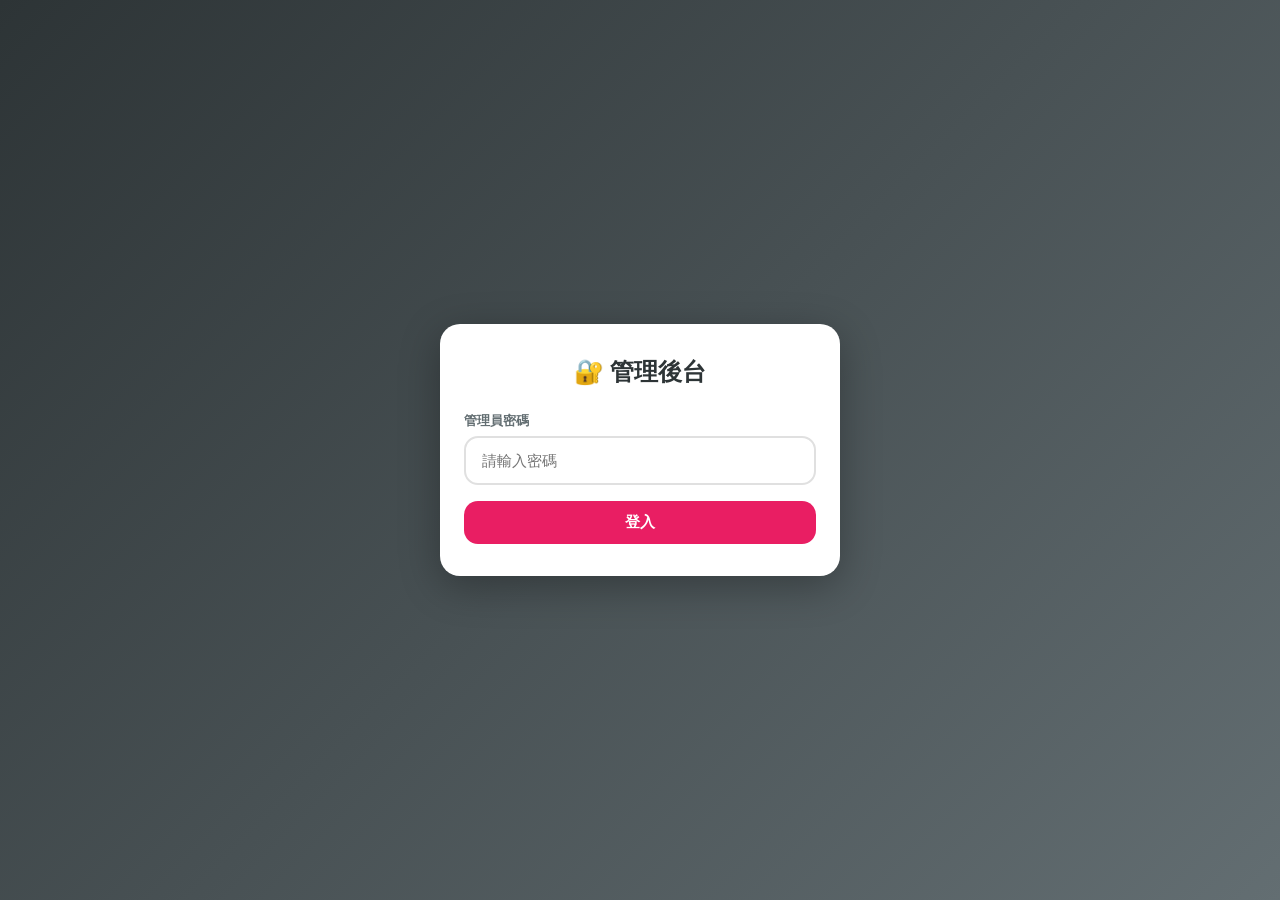
==== admin.html @ cda7dee1 "Initial commit: 大江購物冒險 - 600人團隊闖關遊戲 - 60 teams, 12 mini-games across 6 floors (GBF, 1F-5F) - All gam" ====
<!DOCTYPE html>
<html lang="zh-TW">
<head>
  <meta charset="UTF-8">
  <meta name="viewport" content="width=device-width, initial-scale=1.0, maximum-scale=1.0, user-scalable=no">
  <meta name="theme-color" content="#E91E63">
  <title>管理後台 - 大江購物冒險</title>
  <link rel="stylesheet" href="css/common.css">
  <style>
    .admin-login { min-height:100vh; display:flex; align-items:center; justify-content:center; padding:24px; background:linear-gradient(135deg,#2d3436,#636e72); }
    .admin-card { width:100%; max-width:400px; background:white; border-radius:20px; padding:32px 24px; box-shadow:0 10px 40px rgba(0,0,0,0.3); }
    .admin-card h2 { text-align:center; margin-bottom:24px; }
    .admin-panel { display:none; } .admin-panel.show { display:block; }
    .admin-section { background:white; border-radius:16px; padding:20px; margin-bottom:16px; box-shadow:var(--shadow); }
    .admin-section h3 { font-size:16px; margin-bottom:12px; }
    .stat-grid { display:grid; grid-template-columns:repeat(2,1fr); gap:10px; margin-bottom:16px; }
    .stat-card { background:#f8f9fa; border-radius:12px; padding:12px; text-align:center; }
    .stat-card .num { font-size:24px; font-weight:900; color:var(--primary); }
    .stat-card .label { font-size:11px; color:var(--text-light); margin-top:4px; }
    .photo-review-card { background:#f8f9fa; border-radius:12px; padding:14px; margin-bottom:12px; }
    .photo-review-card img { width:100%; border-radius:8px; margin-bottom:10px; max-height:240px; object-fit:cover; }
    .photo-review-actions { display:flex; gap:8px; }
    .badge-pending { display:inline-block; padding:3px 10px; border-radius:12px; font-size:11px; font-weight:700; background:#fff3e0; color:#e65100; }
    .badge-approved { display:inline-block; padding:3px 10px; border-radius:12px; font-size:11px; font-weight:700; background:#e8f5e9; color:#2e7d32; }
    .badge-rejected { display:inline-block; padding:3px 10px; border-radius:12px; font-size:11px; font-weight:700; background:#ffebee; color:#c62828; }
  </style>
</head>
<body>
<div class="admin-login" id="adminLogin"><div class="admin-card"><h2>🔐 管理後台</h2><div class="form-group"><label class="form-label">管理員密碼</label><input type="password" class="input" id="adminPwd" placeholder="請輸入密碼"></div><button class="btn btn-primary btn-block" onclick="adminAuth()">登入</button></div></div>
<div class="admin-panel" id="adminPanel">
  <div class="top-bar"><button class="top-bar-back" onclick="window.location.href='map.html'">←</button><div class="top-bar-title">🔧 管理後台</div><div style="width:40px;"></div></div>
  <div class="page-container">
    <div class="admin-section"><h3>📊 即時數據</h3><div class="stat-grid"><div class="stat-card"><div class="num" id="statPlayers">-</div><div class="label">已登入</div></div><div class="stat-card"><div class="num" id="statPlays">-</div><div class="label">遊戲次數</div></div><div class="stat-card"><div class="num" id="statPending">-</div><div class="label">待審照片</div></div><div class="stat-card"><div class="num" id="statTime">-</div><div class="label">目前時間</div></div></div><button class="btn btn-outline btn-sm" onclick="loadDashboard()">🔄 刷新</button></div>
    <div class="admin-section"><h3>📢 發送廣播</h3><textarea class="input" id="broadcastContent" rows="3" placeholder="輸入廣播訊息..." style="resize:none;"></textarea><div style="margin-top:12px;"><button class="btn btn-primary" onclick="sendBroadcast()">📢 發送</button></div></div>
    <div class="admin-section"><h3>📸 照片審核</h3><button class="btn btn-outline btn-sm" onclick="loadPhotos()">🔄 刷新照片</button><div id="photoList" style="margin-top:12px;"></div></div>
    <div class="admin-section"><h3>➕ 手動加分</h3><div class="form-group"><select class="select" id="pointsTeam"><option value="">選擇隊伍</option></select></div><div class="form-group"><input type="number" class="input" id="pointsAmount" placeholder="分數"></div><div class="form-group"><input type="text" class="input" id="pointsReason" placeholder="原因"></div><button class="btn btn-accent" id="addPointsBtn" onclick="addPoints()">確認加分</button></div>
  </div>
</div>
<script src="js/config.js"></script><script src="js/api.js"></script><script src="js/auth.js"></script>
<script>
  API.init(); const ADMIN_PWD = '11201120';
  function adminAuth() { if (document.getElementById('adminPwd').value === ADMIN_PWD) { document.getElementById('adminLogin').style.display = 'none'; document.getElementById('adminPanel').classList.add('show'); initAdmin(); } else alert('密碼錯誤'); }
  function initAdmin() {
    const sel = document.getElementById('pointsTeam');
    CONFIG.TEAMS.forEach(t => { const o = document.createElement('option'); o.value = t.id; o.textContent = `${t.emoji} ${t.name}`; sel.appendChild(o); });
    loadDashboard(); loadPhotos();
    setInterval(() => { loadPhotos(); loadDashboard(); }, 4000);
  }
  async function loadDashboard() {
    try { const d = await API.get('getDashboard', { action:'getDashboard', password:ADMIN_PWD }, 0);
      if (d) { document.getElementById('statPlayers').textContent = d.totalPlayers||0; document.getElementById('statPlays').textContent = d.totalPlays||0; document.getElementById('statPending').textContent = d.pendingPhotos||0; document.getElementById('statTime').textContent = new Date().toLocaleTimeString('zh-TW',{hour:'2-digit',minute:'2-digit'}); }
    } catch {}
  }
  async function loadPhotos() {
    try { const d = await API.get('getPendingPhotos', { action:'getPendingPhotos', password:ADMIN_PWD }, 0);
      if (!d || !d.photos) return; const c = document.getElementById('photoList');
      if (!d.photos.length) { c.innerHTML = '<div style="text-align:center;color:#999;padding:20px;">沒有照片</div>'; return; }
      const sorted = d.photos.sort((a,b) => a.status==='pending'&&b.status!=='pending'?-1:1);
      c.innerHTML = sorted.map(p => { const team = CONFIG.TEAMS.find(t=>t.id===p.teamId); const badge = p.status==='approved'?'badge-approved':p.status==='rejected'?'badge-rejected':'badge-pending'; const text = p.status==='approved'?'✅已通過':p.status==='rejected'?'❌未通過':'⏳待審核';
        return `<div class="photo-review-card"><img src="${p.thumbUrl||p.photoUrl}" loading="lazy"><div style="font-size:12px;color:var(--text-light);margin-bottom:8px;"><strong>${p.playerName}</strong> · ${team?team.emoji+' '+team.name:''} <span class="${badge}" style="margin-left:8px;">${text}</span></div>${p.status==='pending'?`<div class="photo-review-actions"><button class="btn btn-primary btn-sm" id="a-${p.submissionId}" onclick="verifyPhoto('${p.submissionId}',true,this)">✅ 通過 (+300分)</button><button class="btn btn-outline btn-sm" style="color:#f44336;border-color:#f44336;" id="r-${p.submissionId}" onclick="verifyPhoto('${p.submissionId}',false,this)">❌ 不通過</button></div>`:''}</div>`; }).join('');
    } catch {}
  }
  async function verifyPhoto(id, approved, btn) {
    if (!confirm(approved?'確定通過？將加 300 分':'確定不通過？')) return;
    const a = document.getElementById('a-'+id), r = document.getElementById('r-'+id);
    if (a) { a.disabled = true; a.textContent = '處理中...'; } if (r) r.disabled = true;
    try { await API.post('ADMIN', { action:'verifyPhoto', password:ADMIN_PWD, submissionId:id, approved }); alert(approved?'已通過！':'已拒絕'); loadPhotos(); } catch { alert('失敗'); if (a) { a.disabled=false; a.textContent='✅ 通過'; } if (r) r.disabled=false; }
  }
  async function sendBroadcast() { const c = document.getElementById('broadcastContent').value.trim(); if (!c) return alert('請輸入內容'); try { await API.post('ADMIN', { action:'broadcast', password:ADMIN_PWD, type:'text', content:c }); alert('已發送！'); document.getElementById('broadcastContent').value=''; } catch { alert('失敗'); } }
  async function addPoints() {
    const t = document.getElementById('pointsTeam').value, p = parseInt(document.getElementById('pointsAmount').value), r = document.getElementById('pointsReason').value.trim();
    if (!t||!p) return alert('請填寫完整');
    const btn = document.getElementById('addPointsBtn'); btn.disabled=true; btn.textContent='提交中...';
    try { await API.post('ADMIN', { action:'addManualPoints', password:ADMIN_PWD, teamId:parseInt(t), points:p, detail:r }); alert(`已加 ${p} 分！`); document.getElementById('pointsAmount').value=''; document.getElementById('pointsReason').value=''; btn.textContent='✅ 已送出'; setTimeout(()=>{ btn.disabled=false; btn.textContent='確認加分'; },3000); } catch { alert('失敗'); btn.disabled=false; btn.textContent='確認加分'; }
  }
</script>
</body>
</html>
---- css/common.css ----
:root { --primary:#E91E63; --secondary:#00BCD4; --accent:#FFD740; --bg:#f8f9fa; --text:#2d3436; --text-light:#636e72; --shadow:0 2px 12px rgba(0,0,0,0.08); --radius:14px; }
* { margin:0; padding:0; box-sizing:border-box; }
body { font-family:-apple-system,BlinkMacSystemFont,'Segoe UI',Roboto,sans-serif; background:var(--bg); color:var(--text); -webkit-tap-highlight-color:transparent; overflow-x:hidden; }
.btn { display:inline-flex; align-items:center; justify-content:center; gap:6px; padding:12px 24px; border-radius:var(--radius); font-size:15px; font-weight:700; border:none; cursor:pointer; transition:all 0.2s; }
.btn-primary { background:var(--primary); color:white; }
.btn-primary:active { background:#C2185B; }
.btn-secondary { background:var(--secondary); color:white; }
.btn-accent { background:var(--accent); color:#333; }
.btn-outline { background:transparent; border:2px solid var(--primary); color:var(--primary); }
.btn-block { width:100%; }
.btn-lg { padding:16px 28px; font-size:17px; border-radius:16px; }
.btn-sm { padding:8px 16px; font-size:13px; }
.input,.select { width:100%; padding:14px 16px; border:2px solid #e0e0e0; border-radius:var(--radius); font-size:15px; background:white; outline:none; transition:border-color 0.2s; }
.input:focus,.select:focus { border-color:var(--primary); }
.form-group { margin-bottom:16px; }
.form-label { display:block; font-size:13px; font-weight:600; color:var(--text-light); margin-bottom:6px; }
.card { background:white; border-radius:var(--radius); padding:20px; box-shadow:var(--shadow); }
.notification-bar { position:fixed; top:-60px; left:16px; right:16px; background:white; padding:12px 16px; border-radius:14px; box-shadow:0 4px 20px rgba(0,0,0,0.15); z-index:200; transition:top 0.4s ease; font-size:14px; }
.notification-bar.show { top:60px; }
.message-panel { position:fixed; top:0; left:0; right:0; bottom:0; background:var(--bg); z-index:150; transform:translateX(100%); transition:transform 0.3s ease; overflow-y:auto; padding:0; }
.message-panel.show { transform:translateX(0); }
.top-bar { position:sticky; top:0; display:flex; align-items:center; padding:12px 16px; background:white; z-index:50; box-shadow:0 1px 4px rgba(0,0,0,0.06); }
.top-bar-back { background:none; border:none; font-size:20px; cursor:pointer; width:40px; }
.top-bar-title { flex:1; text-align:center; font-size:16px; font-weight:700; }
.page-container { padding:16px; max-width:480px; margin:0 auto; }
.rank-item { display:flex; align-items:center; gap:10px; padding:12px 14px; background:white; border-radius:12px; margin-bottom:8px; box-shadow:var(--shadow); animation:fadeIn 0.3s ease both; }
.rank-number { width:28px; height:28px; border-radius:50%; background:#f0f0f0; display:flex; align-items:center; justify-content:center; font-size:13px; font-weight:800; }
.rank-number.top1 { background:linear-gradient(135deg,#FFD700,#FFA000); color:white; }
.rank-number.top2 { background:linear-gradient(135deg,#C0C0C0,#9E9E9E); color:white; }
.rank-number.top3 { background:linear-gradient(135deg,#CD7F32,#A1887F); color:white; }
.rank-emoji { font-size:20px; }
.rank-name { font-size:14px; font-weight:600; }
.rank-bar { height:4px; background:linear-gradient(to right,var(--primary),var(--secondary)); border-radius:2px; margin-top:4px; transition:width 0.5s; }
.rank-score { font-size:18px; font-weight:900; color:var(--primary); }
.my-team { background:rgba(233,30,99,0.08); border-left:3px solid var(--primary); }
.game-hud { display:flex; justify-content:space-around; padding:8px 16px; background:rgba(0,0,0,0.3); }
.hud-item { text-align:center; }
.hud-label { font-size:10px; color:rgba(255,255,255,0.5); }
.hud-value { font-size:20px; font-weight:900; color:white; }
.game-canvas-container { width:100%; display:flex; align-items:center; justify-content:center; }
.game-canvas-container canvas { display:block; max-width:100%; touch-action:none; }
.danmaku-item { position:absolute; right:-300px; white-space:nowrap; color:rgba(255,255,255,0.6); font-size:13px; animation:danmakuScroll 8s linear forwards; pointer-events:none; }
@keyframes danmakuScroll { from{right:-300px} to{right:calc(100% + 300px)} }
@keyframes fadeIn { from{opacity:0;transform:translateY(8px)} to{opacity:1;transform:translateY(0)} }
@keyframes slideUp { from{transform:translateY(100%)} to{transform:translateY(0)} }
@keyframes pulse { 0%,100%{transform:scale(1)} 50%{transform:scale(1.08)} }
@keyframes bounce { 0%,100%{transform:translateY(0)} 50%{transform:translateY(8px)} }
.spinner { width:32px; height:32px; border:3px solid #e0e0e0; border-top-color:var(--primary); border-radius:50%; animation:spin 0.6s linear infinite; margin:0 auto; }
@keyframes spin { to{transform:rotate(360deg)} }
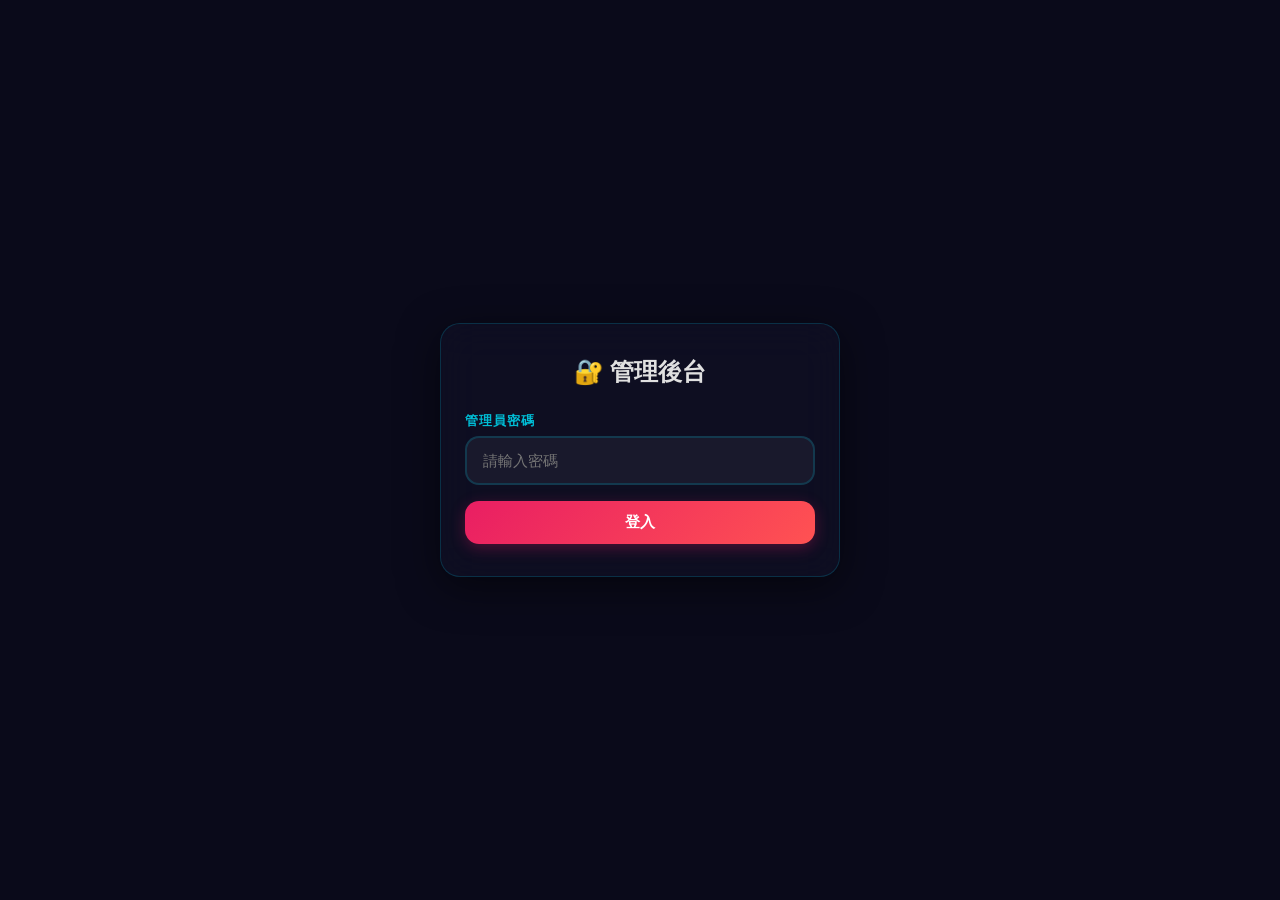
==== commit 44bc2bd3: "修改四：深色科技感UI + TSMC BSID封面 + 法蘭克激勵系統 - 全站深色主題 (Ready Player One 風格)：玻璃態卡片、發光邊框、粒子動畫 - 封面頁加入 TSMC BSID" ====
--- a/admin.html
+++ b/admin.html
@@ -5,19 +5,20 @@
   <meta name="viewport" content="width=device-width, initial-scale=1.0, maximum-scale=1.0, user-scalable=no">
   <meta name="theme-color" content="#E91E63">
   <title>管理後台 - 大江購物冒險</title>
-  <link rel="stylesheet" href="css/common.css">
+  <link rel="stylesheet" href="css/common.css?v=4">
   <style>
-    .admin-login { min-height:100vh; display:flex; align-items:center; justify-content:center; padding:24px; background:linear-gradient(135deg,#2d3436,#636e72); }
-    .admin-card { width:100%; max-width:400px; background:white; border-radius:20px; padding:32px 24px; box-shadow:0 10px 40px rgba(0,0,0,0.3); }
+    .admin-login { min-height:100vh; display:flex; align-items:center; justify-content:center; padding:24px; background:#0a0a1a; }
+    .admin-card { width:100%; max-width:400px; background:rgba(15,15,35,0.9); border:1px solid rgba(0,188,212,0.2); border-radius:20px; padding:32px 24px; box-shadow:0 10px 40px rgba(0,0,0,0.5); backdrop-filter:blur(20px); }
+    .admin-card h2 { color:var(--text); }
     .admin-card h2 { text-align:center; margin-bottom:24px; }
     .admin-panel { display:none; } .admin-panel.show { display:block; }
-    .admin-section { background:white; border-radius:16px; padding:20px; margin-bottom:16px; box-shadow:var(--shadow); }
-    .admin-section h3 { font-size:16px; margin-bottom:12px; }
+    .admin-section { background:var(--bg-card); border:1px solid rgba(0,188,212,0.12); border-radius:16px; padding:20px; margin-bottom:16px; box-shadow:var(--shadow); backdrop-filter:blur(8px); }
+    .admin-section h3 { font-size:16px; margin-bottom:12px; color:var(--text); }
     .stat-grid { display:grid; grid-template-columns:repeat(2,1fr); gap:10px; margin-bottom:16px; }
-    .stat-card { background:#f8f9fa; border-radius:12px; padding:12px; text-align:center; }
+    .stat-card { background:rgba(255,255,255,0.04); border:1px solid rgba(0,188,212,0.1); border-radius:12px; padding:12px; text-align:center; }
     .stat-card .num { font-size:24px; font-weight:900; color:var(--primary); }
     .stat-card .label { font-size:11px; color:var(--text-light); margin-top:4px; }
-    .photo-review-card { background:#f8f9fa; border-radius:12px; padding:14px; margin-bottom:12px; }
+    .photo-review-card { background:rgba(255,255,255,0.04); border:1px solid rgba(0,188,212,0.1); border-radius:12px; padding:14px; margin-bottom:12px; }
     .photo-review-card img { width:100%; border-radius:8px; margin-bottom:10px; max-height:240px; object-fit:cover; }
     .photo-review-actions { display:flex; gap:8px; }
     .badge-pending { display:inline-block; padding:3px 10px; border-radius:12px; font-size:11px; font-weight:700; background:#fff3e0; color:#e65100; }
@@ -33,7 +34,9 @@
     <div class="admin-section"><h3>📊 即時數據</h3><div class="stat-grid"><div class="stat-card"><div class="num" id="statPlayers">-</div><div class="label">已登入</div></div><div class="stat-card"><div class="num" id="statPlays">-</div><div class="label">遊戲次數</div></div><div class="stat-card"><div class="num" id="statPending">-</div><div class="label">待審照片</div></div><div class="stat-card"><div class="num" id="statTime">-</div><div class="label">目前時間</div></div></div><button class="btn btn-outline btn-sm" onclick="loadDashboard()">🔄 刷新</button></div>
     <div class="admin-section"><h3>📢 發送廣播</h3><textarea class="input" id="broadcastContent" rows="3" placeholder="輸入廣播訊息..." style="resize:none;"></textarea><div style="margin-top:12px;"><button class="btn btn-primary" onclick="sendBroadcast()">📢 發送</button></div></div>
     <div class="admin-section"><h3>📸 照片審核</h3><button class="btn btn-outline btn-sm" onclick="loadPhotos()">🔄 刷新照片</button><div id="photoList" style="margin-top:12px;"></div></div>
+    <div class="admin-section"><h3>🚨 緊急任務管理</h3><div id="emergencyList"></div><button class="btn btn-primary btn-sm" onclick="triggerEmergency()" style="margin-top:12px;">🚀 手動觸發下一組</button></div>
     <div class="admin-section"><h3>➕ 手動加分</h3><div class="form-group"><select class="select" id="pointsTeam"><option value="">選擇隊伍</option></select></div><div class="form-group"><input type="number" class="input" id="pointsAmount" placeholder="分數"></div><div class="form-group"><input type="text" class="input" id="pointsReason" placeholder="原因"></div><button class="btn btn-accent" id="addPointsBtn" onclick="addPoints()">確認加分</button></div>
+    <div class="admin-section"><h3>🔄 一鍵重置</h3><p style="font-size:13px;color:var(--text-light);margin-bottom:12px;">清除所有遊戲紀錄、聊天記錄、玩家資料，讓遊戲重新開始。此操作無法復原！</p><button class="btn" style="background:#f44336;color:white;" onclick="resetAll()">⚠️ 重置所有資料</button></div>
   </div>
 </div>
 <script src="js/config.js"></script><script src="js/api.js"></script><script src="js/auth.js"></script>
@@ -43,7 +46,7 @@
   function initAdmin() {
     const sel = document.getElementById('pointsTeam');
     CONFIG.TEAMS.forEach(t => { const o = document.createElement('option'); o.value = t.id; o.textContent = `${t.emoji} ${t.name}`; sel.appendChild(o); });
-    loadDashboard(); loadPhotos();
+    loadDashboard(); loadPhotos(); renderEmergencyList();
     setInterval(() => { loadPhotos(); loadDashboard(); }, 4000);
   }
   async function loadDashboard() {
@@ -73,6 +76,60 @@
     const btn = document.getElementById('addPointsBtn'); btn.disabled=true; btn.textContent='提交中...';
     try { await API.post('ADMIN', { action:'addManualPoints', password:ADMIN_PWD, teamId:parseInt(t), points:p, detail:r }); alert(`已加 ${p} 分！`); document.getElementById('pointsAmount').value=''; document.getElementById('pointsReason').value=''; btn.textContent='✅ 已送出'; setTimeout(()=>{ btn.disabled=false; btn.textContent='確認加分'; },3000); } catch { alert('失敗'); btn.disabled=false; btn.textContent='確認加分'; }
   }
+
+  // === Emergency Task Management ===
+  function renderEmergencyList() {
+    const list = document.getElementById('emergencyList');
+    if (!list) return;
+    const tasks = CONFIG.EMERGENCY_TASKS || [];
+    list.innerHTML = tasks.map((t, i) => {
+      const statusColor = t.active ? '#4caf50' : '#999';
+      const statusText = t.active ? '✅ 已觸發' : '⏳ 待觸發';
+      return `<div style="background:rgba(255,255,255,0.04);border:1px solid rgba(0,188,212,0.1);border-radius:12px;padding:14px;margin-bottom:10px;border-left:4px solid ${statusColor};">
+        <div style="display:flex;justify-content:space-between;align-items:center;">
+          <div><strong>${t.icon} ${t.name}</strong> <span style="font-size:11px;color:${statusColor};font-weight:700;">${statusText}</span></div>
+          <div style="font-size:12px;color:#999;">⏰ ${t.triggerTime}</div>
+        </div>
+        <div style="font-size:13px;color:#666;margin-top:6px;">${t.description}</div>
+        <div style="display:flex;justify-content:space-between;align-items:center;margin-top:8px;">
+          <span style="font-size:12px;color:#FF6F00;font-weight:700;">🏅 +${t.points} 分</span>
+          ${!t.active ? `<button class="btn btn-primary btn-sm" onclick="activateEmergency(${i})">🚀 立即觸發</button>` : ''}
+        </div>
+      </div>`;
+    }).join('');
+  }
+
+  function activateEmergency(idx) {
+    if (!confirm('確定觸發此緊急任務？將廣播通知所有玩家！')) return;
+    const task = CONFIG.EMERGENCY_TASKS[idx];
+    task.active = true;
+    task._triggered = true;
+    // Send broadcast notification to all players
+    API.post('ADMIN', { action:'broadcast', password:ADMIN_PWD, type:'emergency', content:`🚨 緊急任務【${task.name}】已開啟！${task.description}（完成可得 ${task.points} 分）`, title:task.name, id:task.id, points:task.points }).then(() => {
+      alert('已觸發並廣播：' + task.name);
+      renderEmergencyList();
+    }).catch(() => alert('廣播失敗'));
+  }
+
+  function triggerEmergency() {
+    const next = CONFIG.EMERGENCY_TASKS.find(t => !t.active);
+    if (!next) { alert('所有緊急任務已觸發完畢！'); return; }
+    const idx = CONFIG.EMERGENCY_TASKS.indexOf(next);
+    activateEmergency(idx);
+  }
+
+  // === Reset All ===
+  async function resetAll() {
+    if (!confirm('⚠️ 確定要重置所有資料嗎？\n\n將清除：\n• 所有遊戲分數紀錄\n• 所有聊天訊息\n• 所有玩家登入資料\n• 所有照片審核紀錄\n\n此操作無法復原！')) return;
+    if (!confirm('再次確認：真的要清除所有資料嗎？')) return;
+    try {
+      await API.post('ADMIN', { action:'resetAll', password:ADMIN_PWD });
+      alert('✅ 所有資料已重置！遊戲可以重新開始。');
+      loadDashboard(); loadPhotos();
+    } catch(e) {
+      alert('重置失敗：' + (e.message || '未知錯誤'));
+    }
+  }
 </script>
 </body>
 </html>
--- a/css/common.css
+++ b/css/common.css
@@ -1,29 +1,29 @@
-:root { --primary:#E91E63; --secondary:#00BCD4; --accent:#FFD740; --bg:#f8f9fa; --text:#2d3436; --text-light:#636e72; --shadow:0 2px 12px rgba(0,0,0,0.08); --radius:14px; }
+:root { --primary:#E91E63; --secondary:#00BCD4; --accent:#FFD740; --bg:#0a0a1a; --bg-card:rgba(255,255,255,0.06); --text:#e0e0e0; --text-light:#8899aa; --shadow:0 2px 16px rgba(0,200,255,0.06); --radius:14px; --glow-cyan:rgba(0,188,212,0.3); --glow-pink:rgba(233,30,99,0.3); }
 * { margin:0; padding:0; box-sizing:border-box; }
 body { font-family:-apple-system,BlinkMacSystemFont,'Segoe UI',Roboto,sans-serif; background:var(--bg); color:var(--text); -webkit-tap-highlight-color:transparent; overflow-x:hidden; }
 .btn { display:inline-flex; align-items:center; justify-content:center; gap:6px; padding:12px 24px; border-radius:var(--radius); font-size:15px; font-weight:700; border:none; cursor:pointer; transition:all 0.2s; }
-.btn-primary { background:var(--primary); color:white; }
-.btn-primary:active { background:#C2185B; }
-.btn-secondary { background:var(--secondary); color:white; }
-.btn-accent { background:var(--accent); color:#333; }
-.btn-outline { background:transparent; border:2px solid var(--primary); color:var(--primary); }
+.btn-primary { background:linear-gradient(135deg,#E91E63,#FF5252); color:white; box-shadow:0 4px 15px rgba(233,30,99,0.3); }
+.btn-primary:active { background:#C2185B; transform:scale(0.97); }
+.btn-secondary { background:linear-gradient(135deg,#00BCD4,#0097A7); color:white; box-shadow:0 4px 15px rgba(0,188,212,0.3); }
+.btn-accent { background:linear-gradient(135deg,#FFD740,#FFC107); color:#1a1a2e; }
+.btn-outline { background:transparent; border:2px solid var(--secondary); color:var(--secondary); }
 .btn-block { width:100%; }
 .btn-lg { padding:16px 28px; font-size:17px; border-radius:16px; }
 .btn-sm { padding:8px 16px; font-size:13px; }
-.input,.select { width:100%; padding:14px 16px; border:2px solid #e0e0e0; border-radius:var(--radius); font-size:15px; background:white; outline:none; transition:border-color 0.2s; }
-.input:focus,.select:focus { border-color:var(--primary); }
+.input,.select { width:100%; padding:14px 16px; border:2px solid rgba(0,188,212,0.2); border-radius:var(--radius); font-size:15px; background:rgba(255,255,255,0.05); color:var(--text); outline:none; transition:border-color 0.2s; }
+.input:focus,.select:focus { border-color:var(--secondary); box-shadow:0 0 12px var(--glow-cyan); }
 .form-group { margin-bottom:16px; }
-.form-label { display:block; font-size:13px; font-weight:600; color:var(--text-light); margin-bottom:6px; }
-.card { background:white; border-radius:var(--radius); padding:20px; box-shadow:var(--shadow); }
-.notification-bar { position:fixed; top:-60px; left:16px; right:16px; background:white; padding:12px 16px; border-radius:14px; box-shadow:0 4px 20px rgba(0,0,0,0.15); z-index:200; transition:top 0.4s ease; font-size:14px; }
+.form-label { display:block; font-size:13px; font-weight:600; color:var(--secondary); margin-bottom:6px; text-transform:uppercase; letter-spacing:1px; }
+.card { background:var(--bg-card); border:1px solid rgba(0,188,212,0.15); border-radius:var(--radius); padding:20px; box-shadow:var(--shadow); backdrop-filter:blur(10px); }
+.notification-bar { position:fixed; top:-60px; left:16px; right:16px; background:rgba(10,10,26,0.95); border:1px solid rgba(0,188,212,0.3); padding:12px 16px; border-radius:14px; box-shadow:0 4px 20px rgba(0,188,212,0.15); z-index:200; transition:top 0.4s ease; font-size:14px; color:var(--text); }
 .notification-bar.show { top:60px; }
 .message-panel { position:fixed; top:0; left:0; right:0; bottom:0; background:var(--bg); z-index:150; transform:translateX(100%); transition:transform 0.3s ease; overflow-y:auto; padding:0; }
 .message-panel.show { transform:translateX(0); }
-.top-bar { position:sticky; top:0; display:flex; align-items:center; padding:12px 16px; background:white; z-index:50; box-shadow:0 1px 4px rgba(0,0,0,0.06); }
-.top-bar-back { background:none; border:none; font-size:20px; cursor:pointer; width:40px; }
-.top-bar-title { flex:1; text-align:center; font-size:16px; font-weight:700; }
+.top-bar { position:sticky; top:0; display:flex; align-items:center; padding:12px 16px; background:rgba(10,10,26,0.95); border-bottom:1px solid rgba(0,188,212,0.15); z-index:50; backdrop-filter:blur(10px); }
+.top-bar-back { background:none; border:none; font-size:20px; cursor:pointer; width:40px; color:var(--text); }
+.top-bar-title { flex:1; text-align:center; font-size:16px; font-weight:700; color:var(--text); }
 .page-container { padding:16px; max-width:480px; margin:0 auto; }
-.rank-item { display:flex; align-items:center; gap:10px; padding:12px 14px; background:white; border-radius:12px; margin-bottom:8px; box-shadow:var(--shadow); animation:fadeIn 0.3s ease both; }
+.rank-item { display:flex; align-items:center; gap:10px; padding:12px 14px; background:var(--bg-card); border:1px solid rgba(0,188,212,0.1); border-radius:12px; margin-bottom:8px; box-shadow:var(--shadow); animation:fadeIn 0.3s ease both; }
 .rank-number { width:28px; height:28px; border-radius:50%; background:#f0f0f0; display:flex; align-items:center; justify-content:center; font-size:13px; font-weight:800; }
 .rank-number.top1 { background:linear-gradient(135deg,#FFD700,#FFA000); color:white; }
 .rank-number.top2 { background:linear-gradient(135deg,#C0C0C0,#9E9E9E); color:white; }
@@ -31,8 +31,8 @@
 .rank-emoji { font-size:20px; }
 .rank-name { font-size:14px; font-weight:600; }
 .rank-bar { height:4px; background:linear-gradient(to right,var(--primary),var(--secondary)); border-radius:2px; margin-top:4px; transition:width 0.5s; }
-.rank-score { font-size:18px; font-weight:900; color:var(--primary); }
-.my-team { background:rgba(233,30,99,0.08); border-left:3px solid var(--primary); }
+.rank-score { font-size:18px; font-weight:900; color:var(--accent); }
+.my-team { background:rgba(0,188,212,0.08); border-left:3px solid var(--secondary); }
 .game-hud { display:flex; justify-content:space-around; padding:8px 16px; background:rgba(0,0,0,0.3); }
 .hud-item { text-align:center; }
 .hud-label { font-size:10px; color:rgba(255,255,255,0.5); }
